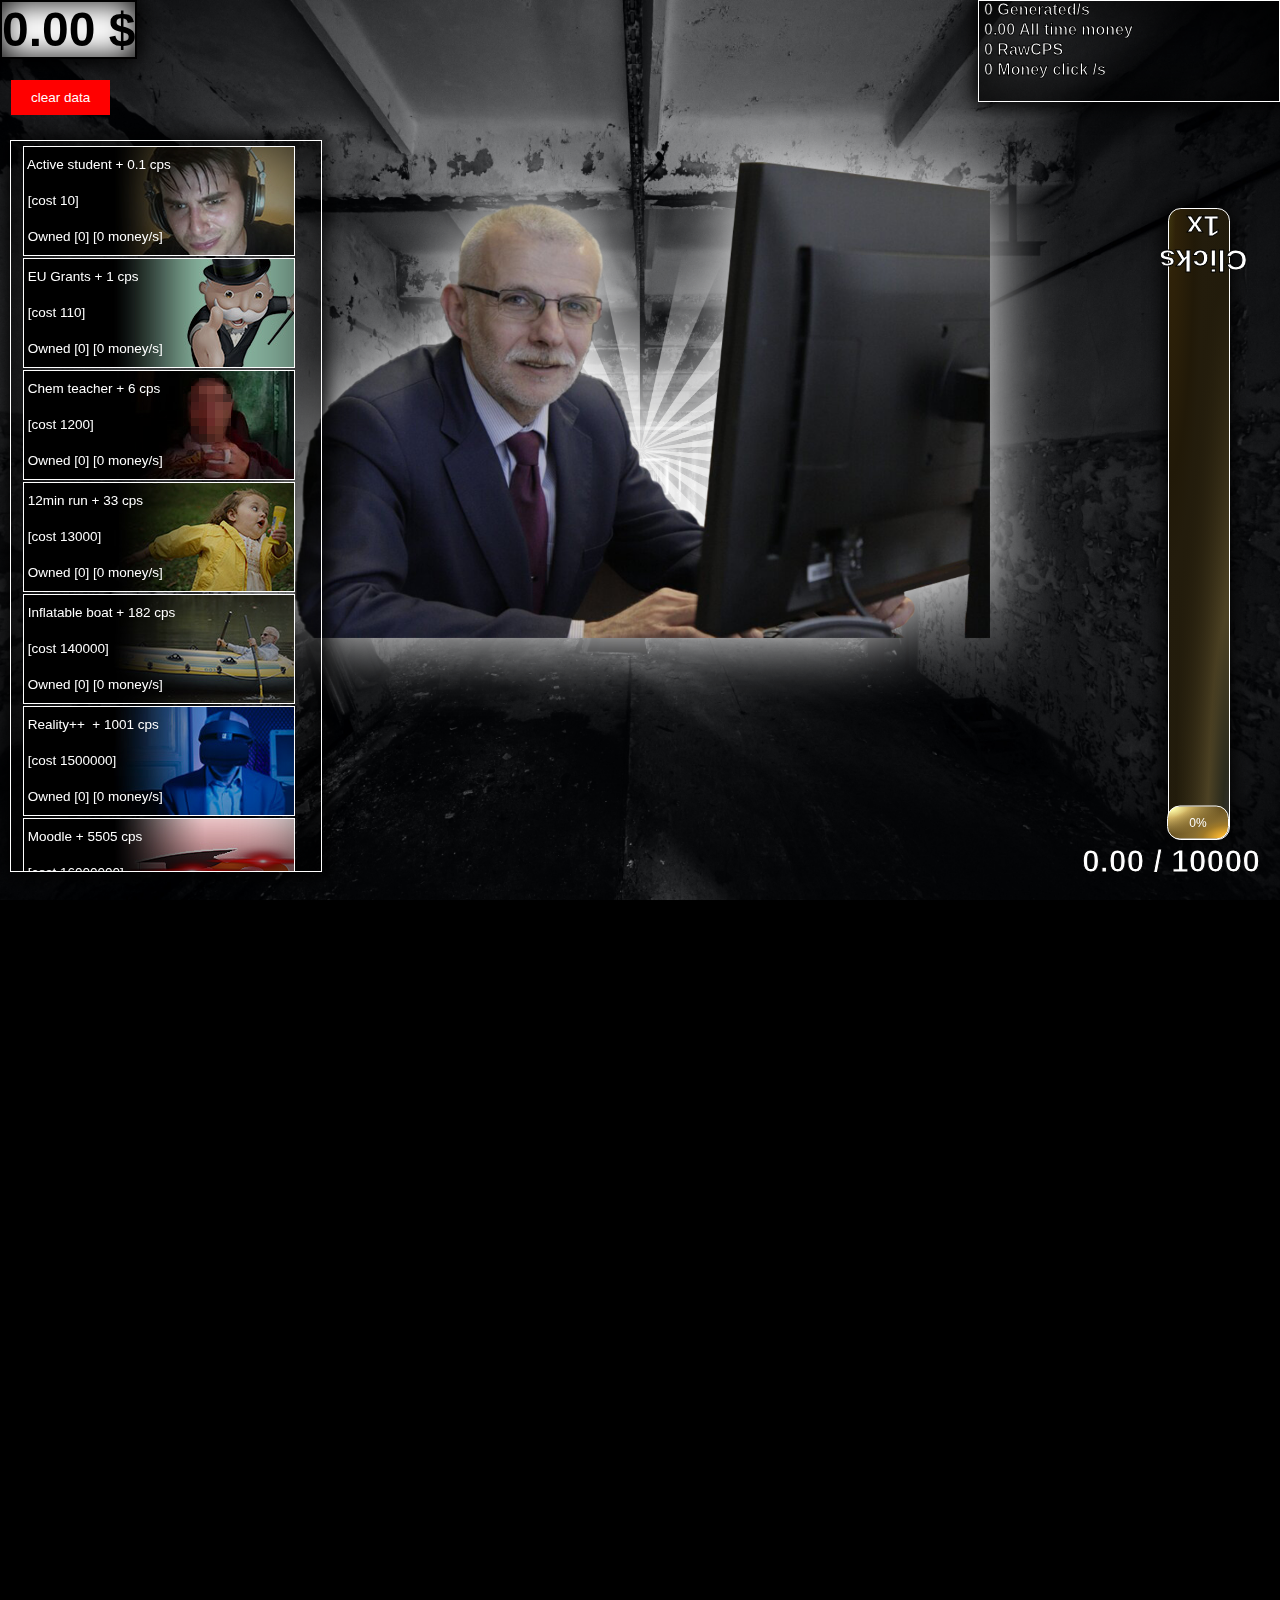
==== index.html @ a3f1c1ba "MPS" ====
<!--
WORKING DO NOT TOUCH!!!
Frix63
-->

<!DOCTYPE html>

<html lang="en">

<head>
    <meta charset="utf-8">
    <title>SábloClicker by Chris</title>
    <link rel="stylesheet" href="style.css">
</head>

<body style="background-color: black">
    <meta meta name="viewport" content="width=device-width, user-scalable=no" />

    <!-- Clickable button on the whole page -->
    <a href="#" id="Clickr" class="buttonStyle" onclick="tlacitko()">Click me</a>

    <!-- Sáblos -->
    <a href="#" class="errorMessage" onclick="clearData();">clear data</a>

    <!-- Money display in top left corner -->
    <div class="moneyText">
        <h1 id="moneyCounter"></h1>
    </div>

    <!-- Combo -->
    <div>
        <h1 id="combo">Combo</h1>
    </div>

    <!-- Stats -->
    <div class="InfoBox">
        <div class="CPSDisplay" color position>
            <h1 id="CPSTextDisplay">sabloSUS404</h1>
        </div>
        <div class="AllTimeMoney" color position>
            <h1 id="AllTimeMoneyID">sabloSUS404</h1>
        </div>
        <div class="RawCPS" color position>
            <h1 id="RawCPSID">sabloSUS404</h1>
        </div>
        <div class="MPSC" color position>
            <h1 id="MPS">sabloSUS404</h1>
        </div>
    </div>

    <!-- Sáblos -->
    <div>
        <img class="Rays2" src="Background/Rays.png" alt="rays2">
        <img class="Rays" src="Background/Rays.png" alt="rays">
        <img class="SDef" id="SImage" src="Sablos/sabloclick.png" alt="Sábloclick-default" unselectable="on">
    </div>

    <!-- Backgrounds -->
    <div>
        <img class="Basement" id="BackgroundIMG" src="Background/Basement.jpg" alt="Background-Basement" unselectable="on">
    </div>

    <!-- Prestige -->
    <div class="ATMBar" position>
        <div id="ATMBarID" class="ATMBarProgress">80%</div>
        <div class="prestigePower">
            <h1 id="PPDisplay">Prestige</h1>
        </div>
    </div>
    <div class="buttonText">
        <h1 id="PrestigeDisplay">Prestige</h1>
    </div>

    <!-- Upgrades -->
    <div class="upgradeBox">
        <img class="upgradeStyleB" src="UpgradeBgs/PrestigeStudents.jpg">
        <img class="upgradeStyleB2" src="UpgradeBgs/Subsidies.jpg">
        <img class="upgradeStyleB3" src="UpgradeBgs/ChemTeacher.jpg">
        <img class="upgradeStyleB4" src="UpgradeBgs/12min.jpg">
        <img class="upgradeStyleB5" src="UpgradeBgs/boat.jpg">
        <img class="upgradeStyleB6" src="UpgradeBgs/Reality.jpg">
        <img class="upgradeStyleB7" src="UpgradeBgs/Moodle.jpg">
        <a href="#" id="upgrade1" class="upgradeStyle" onclick="Upgrade()"></a>
        <a href="#" id="upgrade2" class="upgradeStyle2" onclick="Upgrade2()"></a>
        <a href="#" id="upgrade3" class="upgradeStyle3" onclick="Upgrade3()"></a>
        <a href="#" id="upgrade4" class="upgradeStyle4" onclick="Upgrade4()"></a>
        <a href="#" id="upgrade5" class="upgradeStyle5" onclick="Upgrade5()"></a>
        <a href="#" id="upgrade6" class="upgradeStyle6" onclick="Upgrade6()"></a>
        <a href="#" id="upgrade7" class="upgradeStyle7" onclick="Upgrade7()"></a>
    </div>


    <script src="javascript.js"></script>
</body>

</html>
---- style.css ----
/* 
WORKING DO NOT TOUCH!!!
Frix63
*/

@import "upgradeStyles.css";
@import "backgroundPictures.css";
@import "rays.css";
* {
    -webkit-user-drag: none;
    -khtml-user-drag: none;
    -moz-user-drag: none;
    -o-user-drag: none;
    margin: 0;
    padding: 0;
    font-family: Verdana, Geneva, Tahoma, sans-serif;
}

.moneyText {
    top: 0%;
    left: 0%;
    color: #000000;
    border: solid 2px #000000;
    box-shadow: inset 0 0 30px black, 0 0 20px 3px #000000;
    background-color: rgb(255, 255, 255);
    font-size: 24px;
    position: absolute;
    pointer-events: none;
}

.ComboText {
    color: white;
}

.buttonText {
    color: white;
    -webkit-text-stroke: 1px black;
    position: absolute;
    text-align: right;
    font-size: 5;
    margin: 50px 00px;
    right: 20px;
    bottom: -30px;
    z-index: 1;
    pointer-events: none;
}

.prestigePower {
    color: white;
    -webkit-text-stroke: 1px black;
    position: absolute;
    text-align: center;
    align-items: center;
    transform: 180deg;
    font-size: 15px;
    margin: 0% 0%;
    right: -10px;
    bottom: 0px;
    animation: txt 5s ease-out infinite normal;
}

@keyframes txt {
    0% {
        transform: rotate(-204deg);
    }
    25% {
        transform: rotate(-211deg);
    }
    50% {
        transform: rotate(-204deg);
    }
    75% {
        transform: rotate(-211deg);
    }
    100% {
        transform: rotate(-204deg);
    }
}

.buttonStyle {
    background-color: transparent;
    color: transparent;
    padding: 100%;
    position: absolute;
    text-align: center;
    text-decoration: none;
    display: inline-block;
    font-size: 100%;
    margin: 0 0;
    cursor: pointer;
}

.errorMessage {
    background-color: #ff0000;
    color: white;
    padding: 10px 20px;
    top: 80px;
    left: 11px;
    position: absolute;
    text-align: left;
    text-decoration: none;
    display: inline-block;
    font-size: 1.5vh;
    margin: 0 0;
    cursor: pointer;
    z-index: 5;
}

.CPSDisplay {
    margin-left: 5px;
    color: white;
    -webkit-text-stroke: 1px black;
    top: 0px;
    position: absolute;
    text-align: left;
    text-decoration: none;
    display: inline-block;
    font-size: 8px;
    pointer-events: none;
}

.AllTimeMoney {
    margin-left: 5px;
    color: white;
    -webkit-text-stroke: 1px black;
    top: 20px;
    position: absolute;
    text-align: left;
    text-decoration: none;
    display: inline-block;
    font-size: 8px;
    pointer-events: none;
}

.RawCPS {
    margin-left: 5px;
    color: white;
    -webkit-text-stroke: 1px black;
    top: 40px;
    position: absolute;
    text-align: left;
    text-decoration: none;
    display: inline-block;
    font-size: 8px;
    pointer-events: none;
}

.MPSC {
    margin-left: 5px;
    color: white;
    -webkit-text-stroke: 1px black;
    top: 60px;
    position: absolute;
    text-align: left;
    text-decoration: none;
    display: inline-block;
    font-size: 8px;
    pointer-events: none;
}

.ATMBar {
    position: absolute;
    align-items: center;
    justify-content: center;
    transform: rotate(180deg);
    right: 50px;
    bottom: 60px;
    height: 70vh;
    width: 60px;
    color: white;
    font-size: 12px;
    border: solid 1px white;
    border-radius: 1vw;
    box-shadow: 0 0 20px 3px #000000;
    background: radial-gradient(ellipse farthest-corner at right bottom, #3e350e 0%, #2f2209 8%, #211908 30%, #231c0c 40%, transparent 80%), radial-gradient(ellipse farthest-corner at left top, #2e2e2e 0%, #2b2b1d 8%, #4d4224 25%, #211b0b 62.5%, #20190b 100%);
    pointer-events: none;
}

.ATMBarProgress {
    position: absolute;
    align-items: center;
    justify-content: center;
    border: solid 1px white;
    transform: rotate(180deg);
    display: inline-flex;
    width: 60px;
    border-radius: 1vw;
    background: radial-gradient(ellipse farthest-corner at right bottom, #FEDB37 0%, #FDB931 8%, #9f7928 30%, #8A6E2F 40%, transparent 80%), radial-gradient(ellipse farthest-corner at left top, #FFFFFF 0%, #FFFFAC 8%, #D1B464 25%, #5d4a1f 62.5%, #5d4a1f 100%);
}

html,
body {
    margin: 0;
    height: 100%;
    overflow: hidden
}


/*  Upgrade box style */

.upgradeBox {
    min-width: 300px;
    max-width: 300px;
    top: 140px;
    left: 10px;
    border: solid 1px white;
    position: absolute;
    padding: 5px;
    font: 1.2vw/36px sans-serif;
    height: 80vh;
    overflow-y: scroll;
    box-shadow: inset 0 0 80px black, 0 0 20px 3px #000000;
}


/* Scrollbar styles */

::-webkit-scrollbar {
    width: 13px;
}

::-webkit-scrollbar-track {
    background: none;
    border-radius: 0px;
    border: solid 1px #000000;
}

::-webkit-scrollbar-thumb {
    border-radius: 0px;
    background: radial-gradient(circle, rgb(156, 156, 156) 0%, rgb(189, 189, 189) 50%, rgb(114, 114, 114) 100%);
    box-shadow: inset 0 0 5px black;
    border: solid 1px white;
}

::-webkit-scrollbar-thumb:hover {
    background: radial-gradient(circle, rgb(132, 132, 132) 0%, rgb(165, 165, 165) 50%, rgb(90, 90, 90) 100%);
    box-shadow: inset 0 0 5px black;
    border: solid 1px white;
}

.Rays {
    position: absolute;
    top: 25%;
    left: 25%;
    height: 50vh;
    width: 50vw;
    z-index: -1;
    opacity: .15;
    transform: scale(20%), translateY(-50%);
    animation: rayspin 50s linear infinite;
}

@keyframes rayspin {
    from {
        -webkit-transform: rotate(0deg);
    }
    to {
        -webkit-transform: rotate(360deg);
    }
}

.Rays2 {
    position: absolute;
    top: 25%;
    left: 25%;
    height: 50vh;
    width: 50vw;
    z-index: -1;
    opacity: .8;
    transform: scale(20%), translateY(-50%);
    animation: rayspin2 50s linear infinite;
}

@keyframes rayspin2 {
    from {
        -webkit-transform: rotate(360deg);
    }
    to {
        -webkit-transform: rotate(0deg);
    }
}

.InfoBox {
    position: absolute;
    right: 0%;
    height: 100px;
    width: 300px;
    box-shadow: inset 0 0 80px black, 0 0 20px 3px #000000;
    border: solid 1px white;
}
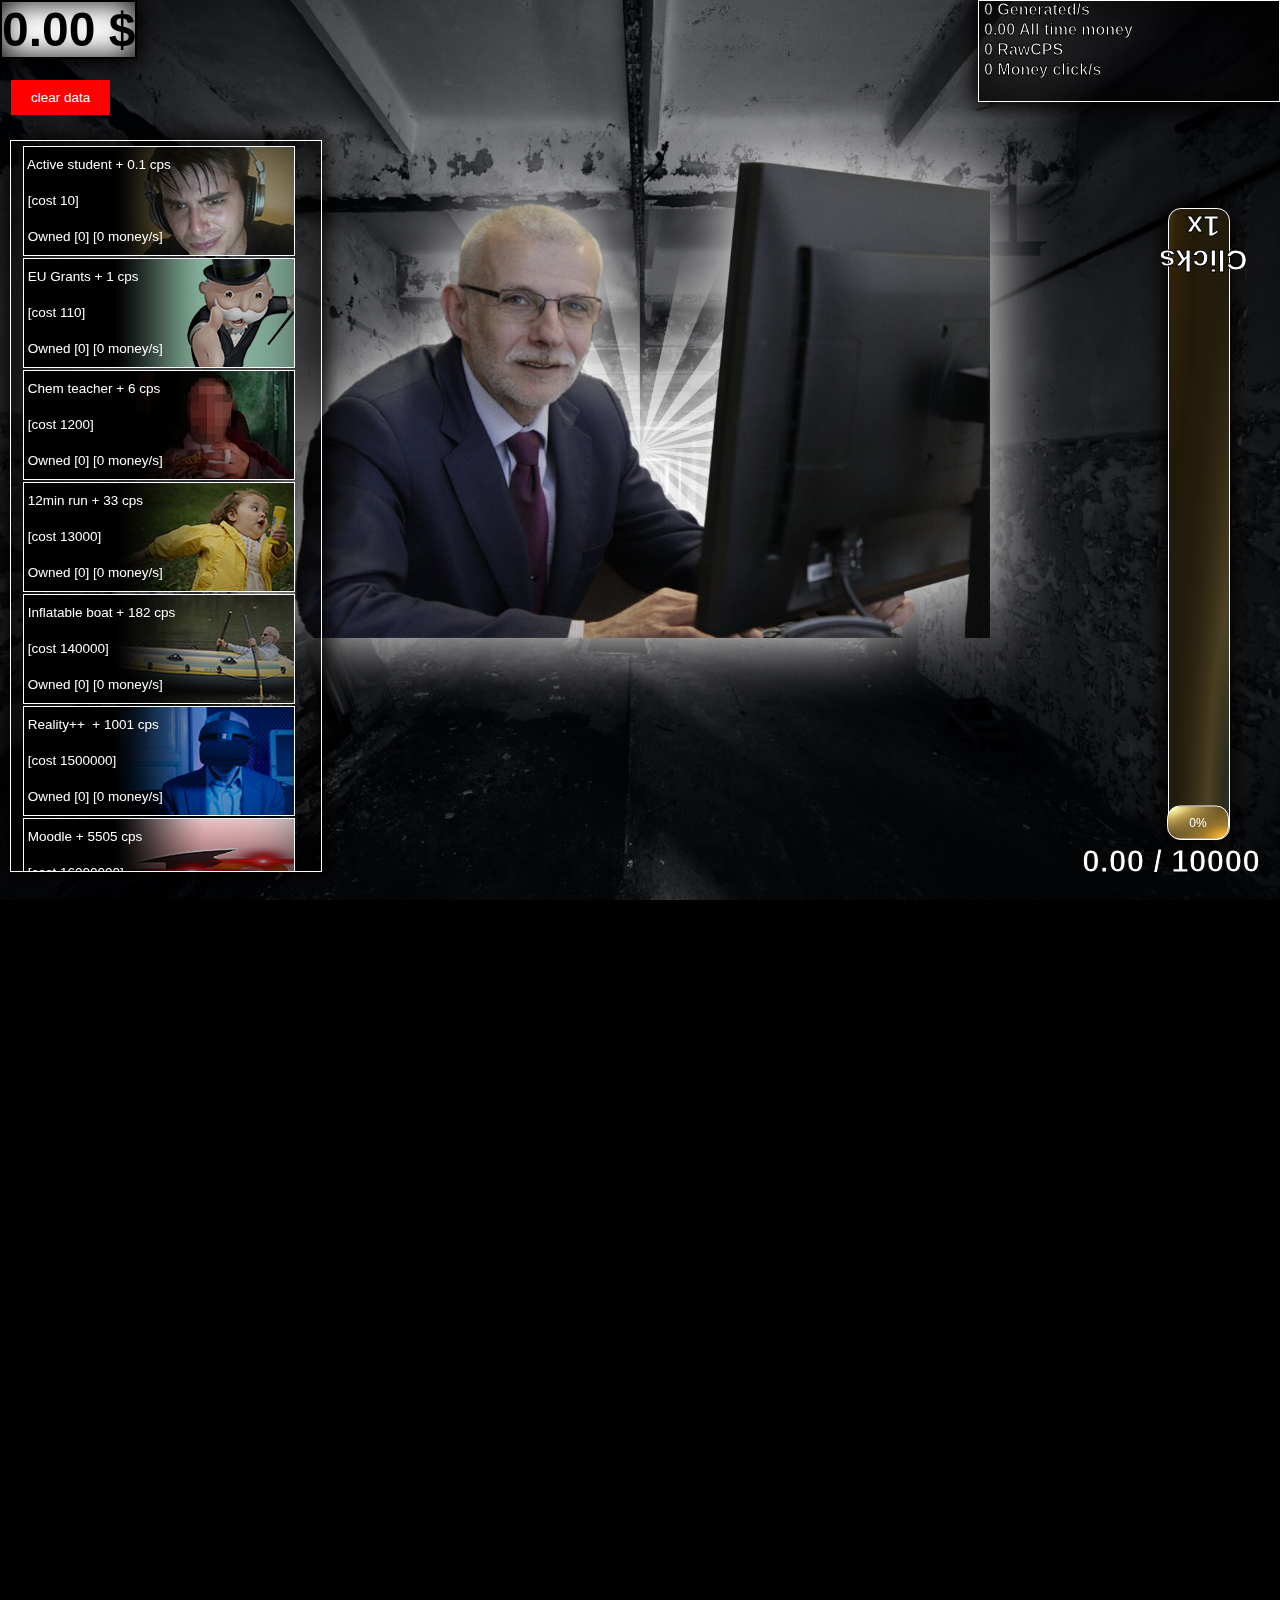
==== commit 7835fcdf: "Anticheat rework" ====
--- a/index.html
+++ b/index.html
@@ -17,7 +17,7 @@
     <meta meta name="viewport" content="width=device-width, user-scalable=no" />
 
     <!-- Clickable button on the whole page -->
-    <a href="#" id="Clickr" class="buttonStyle" onclick="tlacitko()">Click me</a>
+    <a href="#" onmouseleave="anticheatleave()" onmousemove="anticheatmove()" id="Clickr" class="buttonStyle" onclick="tlacitko()">Click me</a>
 
     <!-- Sáblos -->
     <a href="#" class="errorMessage" onclick="clearData();">clear data</a>
--- a/style.css
+++ b/style.css
@@ -56,7 +56,7 @@
     margin: 0% 0%;
     right: -10px;
     bottom: 0px;
-    animation: txt 5s ease-out infinite normal;
+    animation: txt 5s ease-in-out infinite normal;
 }
 
 @keyframes txt {
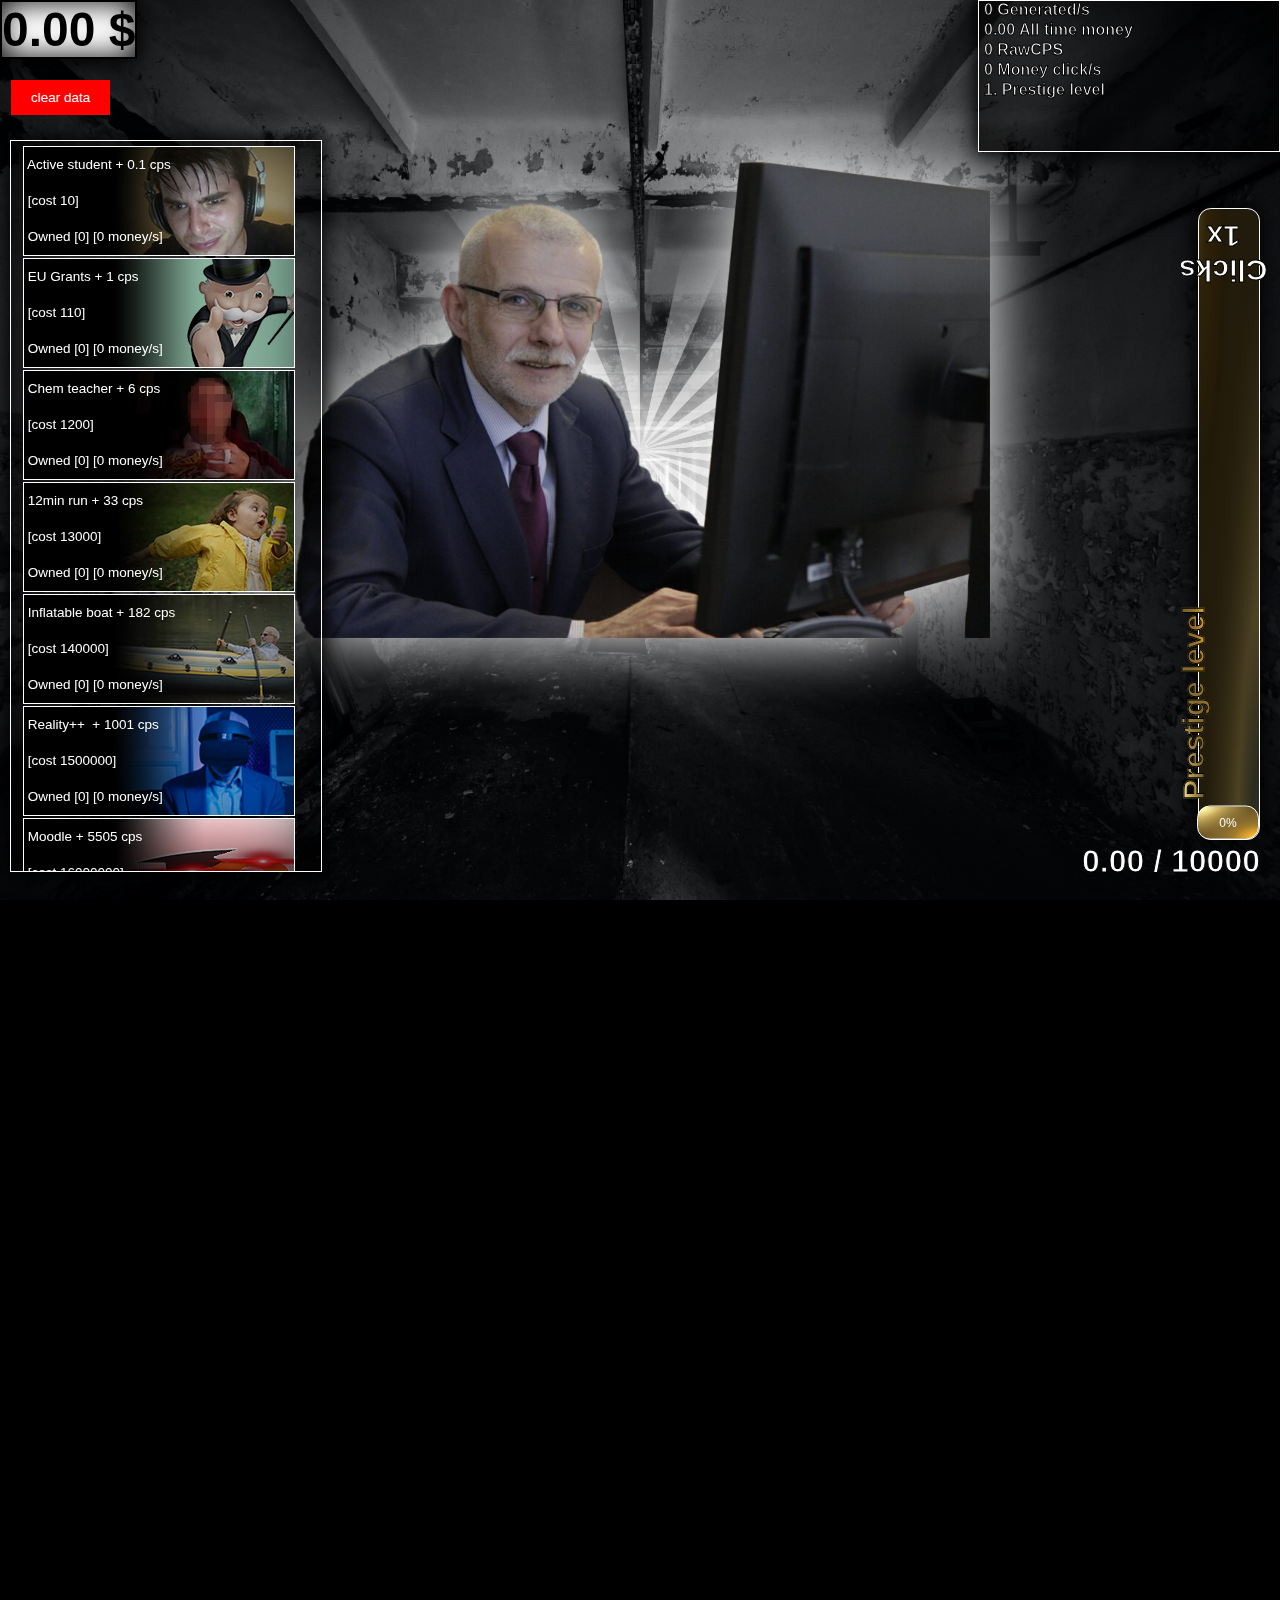
==== commit 8f71e42b: "After two weeks of constant procrastination i added prestige level text" ====
--- a/index.html
+++ b/index.html
@@ -46,6 +46,9 @@
         <div class="MPSC" color position>
             <h1 id="MPS">sabloSUS404</h1>
         </div>
+        <div class="PStyle" color position>
+            <h1 id="PrestigeScoreDisplay">sabloSUS404</h1>
+        </div>
     </div>
 
     <!-- Sáblos -->
@@ -61,6 +64,9 @@
     </div>
 
     <!-- Prestige -->
+    <div class="PrestigeL">
+        <h1>Prestige level</h1>
+    </div>
     <div class="ATMBar" position>
         <div id="ATMBarID" class="ATMBarProgress">80%</div>
         <div class="prestigePower">
--- a/style.css
+++ b/style.css
@@ -54,9 +54,28 @@
     transform: 180deg;
     font-size: 15px;
     margin: 0% 0%;
+    right: -20px;
+    bottom: 10px;
+    animation: txt 5s ease-in-out infinite normal;
+}
+
+.PrestigeL {
+    color: white;
+    -webkit-text-stroke: 1px black;
+    position: absolute;
+    text-align: center;
+    align-items: center;
+    transform: rotate(270deg);
+    font-size: 15px;
+    margin: 0% 0%;
+    z-index: 3;
     right: -10px;
-    bottom: 0px;
-    animation: txt 5s ease-in-out infinite normal;
+    bottom: 180px;
+    background: radial-gradient(ellipse farthest-corner at right bottom, #FEDB37 0%, #FDB931 8%, #9f7928 30%, #8A6E2F 40%, transparent 80%), radial-gradient(ellipse farthest-corner at left top, #FFFFFF 0%, #FFFFAC 8%, #D1B464 25%, #5d4a1f 62.5%, #5d4a1f 100%);
+    -webkit-background-clip: text;
+    -moz-background-clip: text;
+    -webkit-text-fill-color: transparent;
+    -moz-text-fill-color: transparent;
 }
 
 @keyframes txt {
@@ -158,12 +177,25 @@
     pointer-events: none;
 }
 
+.PStyle {
+    margin-left: 5px;
+    color: white;
+    -webkit-text-stroke: 1px black;
+    top: 80px;
+    position: absolute;
+    text-align: left;
+    text-decoration: none;
+    display: inline-block;
+    font-size: 8px;
+    pointer-events: none;
+}
+
 .ATMBar {
     position: absolute;
     align-items: center;
     justify-content: center;
     transform: rotate(180deg);
-    right: 50px;
+    right: 20px;
     bottom: 60px;
     height: 70vh;
     width: 60px;
@@ -283,7 +315,7 @@
 .InfoBox {
     position: absolute;
     right: 0%;
-    height: 100px;
+    height: 150px;
     width: 300px;
     box-shadow: inset 0 0 80px black, 0 0 20px 3px #000000;
     border: solid 1px white;
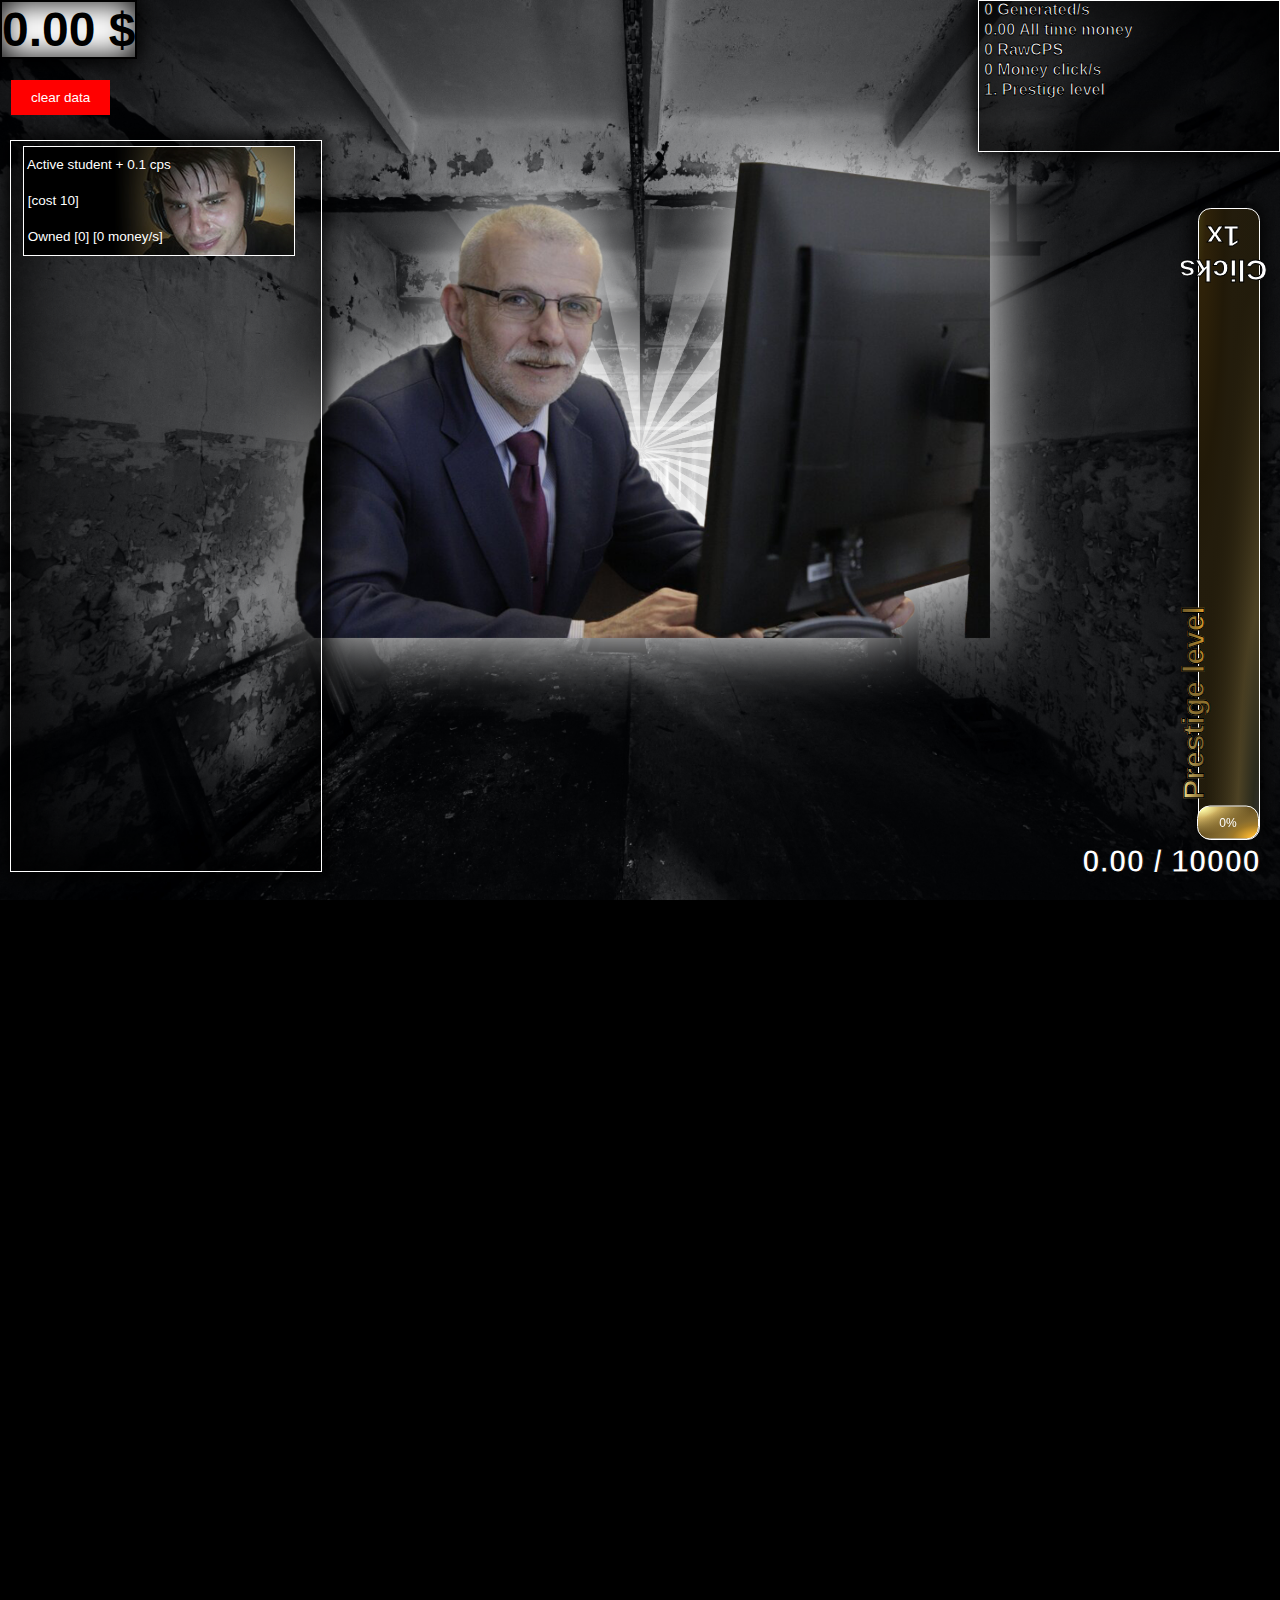
==== commit d8186fab: "Progression" ====
--- a/index.html
+++ b/index.html
@@ -80,12 +80,12 @@
     <!-- Upgrades -->
     <div class="upgradeBox">
         <img class="upgradeStyleB" src="UpgradeBgs/PrestigeStudents.jpg">
-        <img class="upgradeStyleB2" src="UpgradeBgs/Subsidies.jpg">
-        <img class="upgradeStyleB3" src="UpgradeBgs/ChemTeacher.jpg">
-        <img class="upgradeStyleB4" src="UpgradeBgs/12min.jpg">
-        <img class="upgradeStyleB5" src="UpgradeBgs/boat.jpg">
-        <img class="upgradeStyleB6" src="UpgradeBgs/Reality.jpg">
-        <img class="upgradeStyleB7" src="UpgradeBgs/Moodle.jpg">
+        <img id="UB2" class="upgradeStyleB2" src="UpgradeBgs/Subsidies.jpg">
+        <img id="UB3" class="upgradeStyleB3" src="UpgradeBgs/ChemTeacher.jpg">
+        <img id="UB4" class="upgradeStyleB4" src="UpgradeBgs/12min.jpg">
+        <img id="UB5" class="upgradeStyleB5" src="UpgradeBgs/boat.jpg">
+        <img id="UB6" class="upgradeStyleB6" src="UpgradeBgs/Reality.jpg">
+        <img id="UB7" class="upgradeStyleB7" src="UpgradeBgs/Moodle.jpg">
         <a href="#" id="upgrade1" class="upgradeStyle" onclick="Upgrade()"></a>
         <a href="#" id="upgrade2" class="upgradeStyle2" onclick="Upgrade2()"></a>
         <a href="#" id="upgrade3" class="upgradeStyle3" onclick="Upgrade3()"></a>
--- a/style.css
+++ b/style.css
@@ -5,7 +5,6 @@
 
 @import "upgradeStyles.css";
 @import "backgroundPictures.css";
-@import "rays.css";
 * {
     -webkit-user-drag: none;
     -khtml-user-drag: none;
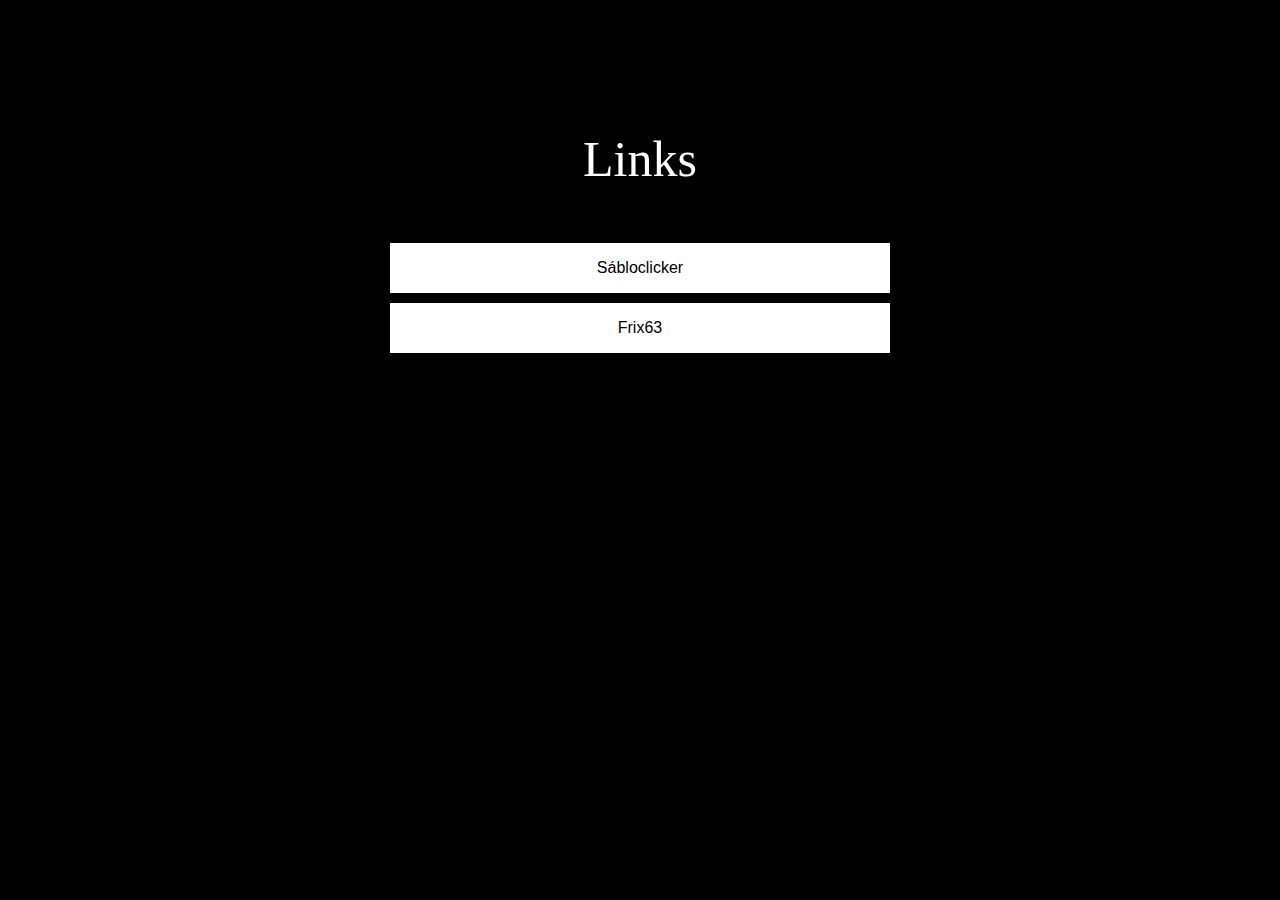
==== commit 1a21da92: "Added links" ====
--- a/index.html
+++ b/index.html
@@ -1,102 +1,34 @@
-<!--
-WORKING DO NOT TOUCH!!!
-Frix63
--->
-
 <!DOCTYPE html>
-
 <html lang="en">
 
 <head>
-    <meta charset="utf-8">
-    <title>SábloClicker by Chris</title>
-    <link rel="stylesheet" href="style.css">
+    <meta charset="UTF-8">
+    <meta name="viewport" content="width=device-width, initial-scale=1.0">
+    <meta http-equiv="X-UA-Compatible" content="ie=edge">
+    <title>My Website</title>
+    <link rel="stylesheet" href="./style.css">
 </head>
 
-<body style="background-color: black">
-    <meta meta name="viewport" content="width=device-width, user-scalable=no" />
-
-    <!-- Clickable button on the whole page -->
-    <a href="#" onmouseleave="anticheatleave()" onmousemove="anticheatmove()" id="Clickr" class="buttonStyle" onclick="tlacitko()">Click me</a>
-
-    <!-- Sáblos -->
-    <a href="#" class="errorMessage" onclick="clearData();">clear data</a>
-
-    <!-- Money display in top left corner -->
-    <div class="moneyText">
-        <h1 id="moneyCounter"></h1>
-    </div>
-
-    <!-- Combo -->
-    <div>
-        <h1 id="combo">Combo</h1>
-    </div>
-
-    <!-- Stats -->
-    <div class="InfoBox">
-        <div class="CPSDisplay" color position>
-            <h1 id="CPSTextDisplay">sabloSUS404</h1>
+<body>
+    <main>
+        <h1>Welcome to My Website</h1>
+        <div class="buttons">
+            <p style="color: White; font-size: 50px">
+                Links
+            </p>
+            <a href="sabloclicker/index.html">
+                <button class="button">
+                    Sábloclicker
+                </button>
+            </a>
+            <a href="frix63/index.html">
+                <button class="button">
+                    Frix63
+                </button>
+            </a>
         </div>
-        <div class="AllTimeMoney" color position>
-            <h1 id="AllTimeMoneyID">sabloSUS404</h1>
-        </div>
-        <div class="RawCPS" color position>
-            <h1 id="RawCPSID">sabloSUS404</h1>
-        </div>
-        <div class="MPSC" color position>
-            <h1 id="MPS">sabloSUS404</h1>
-        </div>
-        <div class="PStyle" color position>
-            <h1 id="PrestigeScoreDisplay">sabloSUS404</h1>
-        </div>
-    </div>
-
-    <!-- Sáblos -->
-    <div>
-        <img class="Rays2" src="Background/Rays.png" alt="rays2">
-        <img class="Rays" src="Background/Rays.png" alt="rays">
-        <img class="SDef" id="SImage" src="Sablos/sabloclick.png" alt="Sábloclick-default" unselectable="on">
-    </div>
-
-    <!-- Backgrounds -->
-    <div>
-        <img class="Basement" id="BackgroundIMG" src="Background/Basement.jpg" alt="Background-Basement" unselectable="on">
-    </div>
-
-    <!-- Prestige -->
-    <div class="PrestigeL">
-        <h1>Prestige level</h1>
-    </div>
-    <div class="ATMBar" position>
-        <div id="ATMBarID" class="ATMBarProgress">80%</div>
-        <div class="prestigePower">
-            <h1 id="PPDisplay">Prestige</h1>
-        </div>
-    </div>
-    <div class="buttonText">
-        <h1 id="PrestigeDisplay">Prestige</h1>
-    </div>
-
-    <!-- Upgrades -->
-    <div class="upgradeBox">
-        <img class="upgradeStyleB" src="UpgradeBgs/PrestigeStudents.jpg">
-        <img id="UB2" class="upgradeStyleB2" src="UpgradeBgs/Subsidies.jpg">
-        <img id="UB3" class="upgradeStyleB3" src="UpgradeBgs/ChemTeacher.jpg">
-        <img id="UB4" class="upgradeStyleB4" src="UpgradeBgs/12min.jpg">
-        <img id="UB5" class="upgradeStyleB5" src="UpgradeBgs/boat.jpg">
-        <img id="UB6" class="upgradeStyleB6" src="UpgradeBgs/Reality.jpg">
-        <img id="UB7" class="upgradeStyleB7" src="UpgradeBgs/Moodle.jpg">
-        <a href="#" id="upgrade1" class="upgradeStyle" onclick="Upgrade()"></a>
-        <a href="#" id="upgrade2" class="upgradeStyle2" onclick="Upgrade2()"></a>
-        <a href="#" id="upgrade3" class="upgradeStyle3" onclick="Upgrade3()"></a>
-        <a href="#" id="upgrade4" class="upgradeStyle4" onclick="Upgrade4()"></a>
-        <a href="#" id="upgrade5" class="upgradeStyle5" onclick="Upgrade5()"></a>
-        <a href="#" id="upgrade6" class="upgradeStyle6" onclick="Upgrade6()"></a>
-        <a href="#" id="upgrade7" class="upgradeStyle7" onclick="Upgrade7()"></a>
-    </div>
-
-
-    <script src="javascript.js"></script>
+    </main>
+    <script src="index.js"></script>
 </body>
 
 </html>--- a/style.css
+++ b/style.css
@@ -1,321 +1,25 @@
-/* 
-WORKING DO NOT TOUCH!!!
-Frix63
-*/
-
-@import "upgradeStyles.css";
-@import "backgroundPictures.css";
-* {
-    -webkit-user-drag: none;
-    -khtml-user-drag: none;
-    -moz-user-drag: none;
-    -o-user-drag: none;
-    margin: 0;
-    padding: 0;
-    font-family: Verdana, Geneva, Tahoma, sans-serif;
-}
-
-.moneyText {
-    top: 0%;
-    left: 0%;
-    color: #000000;
-    border: solid 2px #000000;
-    box-shadow: inset 0 0 30px black, 0 0 20px 3px #000000;
-    background-color: rgb(255, 255, 255);
-    font-size: 24px;
-    position: absolute;
-    pointer-events: none;
-}
-
-.ComboText {
-    color: white;
-}
-
-.buttonText {
-    color: white;
-    -webkit-text-stroke: 1px black;
-    position: absolute;
-    text-align: right;
-    font-size: 5;
-    margin: 50px 00px;
-    right: 20px;
-    bottom: -30px;
-    z-index: 1;
-    pointer-events: none;
-}
-
-.prestigePower {
-    color: white;
-    -webkit-text-stroke: 1px black;
-    position: absolute;
-    text-align: center;
-    align-items: center;
-    transform: 180deg;
-    font-size: 15px;
-    margin: 0% 0%;
-    right: -20px;
-    bottom: 10px;
-    animation: txt 5s ease-in-out infinite normal;
-}
-
-.PrestigeL {
-    color: white;
-    -webkit-text-stroke: 1px black;
-    position: absolute;
-    text-align: center;
-    align-items: center;
-    transform: rotate(270deg);
-    font-size: 15px;
-    margin: 0% 0%;
-    z-index: 3;
-    right: -10px;
-    bottom: 180px;
-    background: radial-gradient(ellipse farthest-corner at right bottom, #FEDB37 0%, #FDB931 8%, #9f7928 30%, #8A6E2F 40%, transparent 80%), radial-gradient(ellipse farthest-corner at left top, #FFFFFF 0%, #FFFFAC 8%, #D1B464 25%, #5d4a1f 62.5%, #5d4a1f 100%);
-    -webkit-background-clip: text;
-    -moz-background-clip: text;
-    -webkit-text-fill-color: transparent;
-    -moz-text-fill-color: transparent;
-}
-
-@keyframes txt {
-    0% {
-        transform: rotate(-204deg);
-    }
-    25% {
-        transform: rotate(-211deg);
-    }
-    50% {
-        transform: rotate(-204deg);
-    }
-    75% {
-        transform: rotate(-211deg);
-    }
-    100% {
-        transform: rotate(-204deg);
-    }
-}
-
-.buttonStyle {
-    background-color: transparent;
-    color: transparent;
-    padding: 100%;
-    position: absolute;
-    text-align: center;
-    text-decoration: none;
-    display: inline-block;
-    font-size: 100%;
-    margin: 0 0;
-    cursor: pointer;
-}
-
-.errorMessage {
-    background-color: #ff0000;
-    color: white;
-    padding: 10px 20px;
-    top: 80px;
-    left: 11px;
-    position: absolute;
-    text-align: left;
-    text-decoration: none;
-    display: inline-block;
-    font-size: 1.5vh;
-    margin: 0 0;
-    cursor: pointer;
-    z-index: 5;
-}
-
-.CPSDisplay {
-    margin-left: 5px;
-    color: white;
-    -webkit-text-stroke: 1px black;
-    top: 0px;
-    position: absolute;
-    text-align: left;
-    text-decoration: none;
-    display: inline-block;
-    font-size: 8px;
-    pointer-events: none;
-}
-
-.AllTimeMoney {
-    margin-left: 5px;
-    color: white;
-    -webkit-text-stroke: 1px black;
-    top: 20px;
-    position: absolute;
-    text-align: left;
-    text-decoration: none;
-    display: inline-block;
-    font-size: 8px;
-    pointer-events: none;
-}
-
-.RawCPS {
-    margin-left: 5px;
-    color: white;
-    -webkit-text-stroke: 1px black;
-    top: 40px;
-    position: absolute;
-    text-align: left;
-    text-decoration: none;
-    display: inline-block;
-    font-size: 8px;
-    pointer-events: none;
-}
-
-.MPSC {
-    margin-left: 5px;
-    color: white;
-    -webkit-text-stroke: 1px black;
-    top: 60px;
-    position: absolute;
-    text-align: left;
-    text-decoration: none;
-    display: inline-block;
-    font-size: 8px;
-    pointer-events: none;
-}
-
-.PStyle {
-    margin-left: 5px;
-    color: white;
-    -webkit-text-stroke: 1px black;
-    top: 80px;
-    position: absolute;
-    text-align: left;
-    text-decoration: none;
-    display: inline-block;
-    font-size: 8px;
-    pointer-events: none;
-}
-
-.ATMBar {
-    position: absolute;
-    align-items: center;
-    justify-content: center;
-    transform: rotate(180deg);
-    right: 20px;
-    bottom: 60px;
-    height: 70vh;
-    width: 60px;
-    color: white;
-    font-size: 12px;
-    border: solid 1px white;
-    border-radius: 1vw;
-    box-shadow: 0 0 20px 3px #000000;
-    background: radial-gradient(ellipse farthest-corner at right bottom, #3e350e 0%, #2f2209 8%, #211908 30%, #231c0c 40%, transparent 80%), radial-gradient(ellipse farthest-corner at left top, #2e2e2e 0%, #2b2b1d 8%, #4d4224 25%, #211b0b 62.5%, #20190b 100%);
-    pointer-events: none;
-}
-
-.ATMBarProgress {
-    position: absolute;
-    align-items: center;
-    justify-content: center;
-    border: solid 1px white;
-    transform: rotate(180deg);
-    display: inline-flex;
-    width: 60px;
-    border-radius: 1vw;
-    background: radial-gradient(ellipse farthest-corner at right bottom, #FEDB37 0%, #FDB931 8%, #9f7928 30%, #8A6E2F 40%, transparent 80%), radial-gradient(ellipse farthest-corner at left top, #FFFFFF 0%, #FFFFAC 8%, #D1B464 25%, #5d4a1f 62.5%, #5d4a1f 100%);
-}
-
-html,
-body {
-    margin: 0;
-    height: 100%;
-    overflow: hidden
-}
-
-
-/*  Upgrade box style */
-
-.upgradeBox {
-    min-width: 300px;
-    max-width: 300px;
-    top: 140px;
-    left: 10px;
-    border: solid 1px white;
-    position: absolute;
-    padding: 5px;
-    font: 1.2vw/36px sans-serif;
-    height: 80vh;
-    overflow-y: scroll;
-    box-shadow: inset 0 0 80px black, 0 0 20px 3px #000000;
-}
-
-
-/* Scrollbar styles */
-
-::-webkit-scrollbar {
-    width: 13px;
-}
-
-::-webkit-scrollbar-track {
-    background: none;
-    border-radius: 0px;
-    border: solid 1px #000000;
-}
-
-::-webkit-scrollbar-thumb {
-    border-radius: 0px;
-    background: radial-gradient(circle, rgb(156, 156, 156) 0%, rgb(189, 189, 189) 50%, rgb(114, 114, 114) 100%);
-    box-shadow: inset 0 0 5px black;
-    border: solid 1px white;
-}
-
-::-webkit-scrollbar-thumb:hover {
-    background: radial-gradient(circle, rgb(132, 132, 132) 0%, rgb(165, 165, 165) 50%, rgb(90, 90, 90) 100%);
-    box-shadow: inset 0 0 5px black;
-    border: solid 1px white;
-}
-
-.Rays {
-    position: absolute;
-    top: 25%;
-    left: 25%;
-    height: 50vh;
-    width: 50vw;
-    z-index: -1;
-    opacity: .15;
-    transform: scale(20%), translateY(-50%);
-    animation: rayspin 50s linear infinite;
-}
-
-@keyframes rayspin {
-    from {
-        -webkit-transform: rotate(0deg);
-    }
-    to {
-        -webkit-transform: rotate(360deg);
-    }
-}
-
-.Rays2 {
-    position: absolute;
-    top: 25%;
-    left: 25%;
-    height: 50vh;
-    width: 50vw;
-    z-index: -1;
-    opacity: .8;
-    transform: scale(20%), translateY(-50%);
-    animation: rayspin2 50s linear infinite;
-}
-
-@keyframes rayspin2 {
-    from {
-        -webkit-transform: rotate(360deg);
-    }
-    to {
-        -webkit-transform: rotate(0deg);
-    }
-}
-
-.InfoBox {
-    position: absolute;
-    right: 0%;
-    height: 150px;
-    width: 300px;
-    box-shadow: inset 0 0 80px black, 0 0 20px 3px #000000;
-    border: solid 1px white;
-}+ body {
+     background-color: black;
+ }
+ 
+ .buttons {
+     width: auto;
+     height: auto;
+     display: flex;
+     align-items: center;
+     justify-content: center;
+     flex-direction: column;
+ }
+ 
+ .button {
+     margin: 5px 5px;
+     background-color: white;
+     color: black;
+     border: none;
+     height: 50px;
+     width: 500px;
+     text-align: center;
+     text-decoration: none;
+     display: inline-block;
+     font-size: 16px;
+ }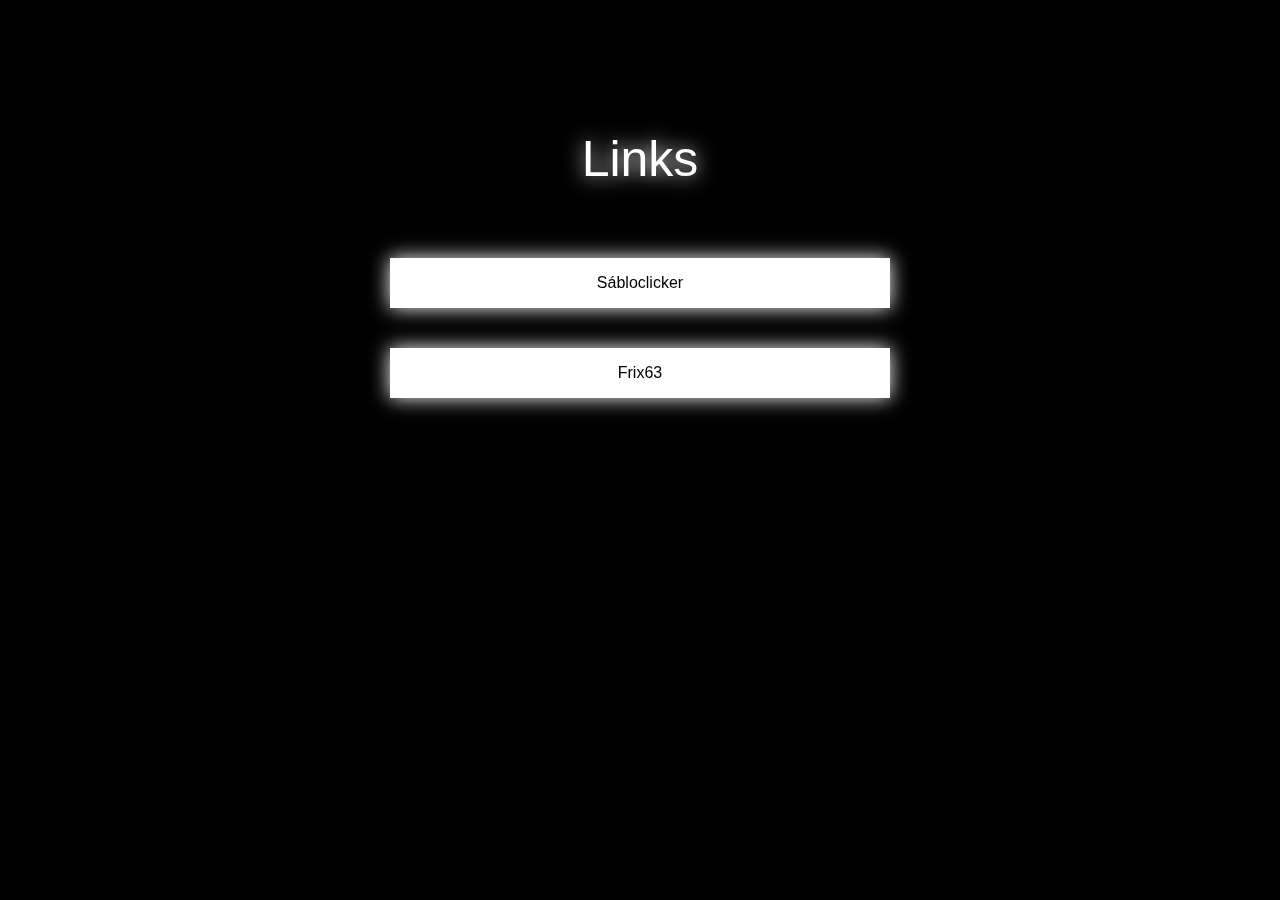
==== commit b9907320: "..." ====
--- a/index.html
+++ b/index.html
@@ -2,6 +2,9 @@
 <html lang="en">
 
 <head>
+    <link rel="preconnect" href="https://fonts.googleapis.com">
+    <link rel="preconnect" href="https://fonts.gstatic.com" crossorigin>
+    <link href="https://fonts.googleapis.com/css2?family=Roboto:wght@500&display=swap">
     <meta charset="UTF-8">
     <meta name="viewport" content="width=device-width, initial-scale=1.0">
     <meta http-equiv="X-UA-Compatible" content="ie=edge">
--- a/style.css
+++ b/style.css
@@ -1,25 +1,30 @@
- body {
-     background-color: black;
- }
- 
- .buttons {
-     width: auto;
-     height: auto;
-     display: flex;
-     align-items: center;
-     justify-content: center;
-     flex-direction: column;
- }
- 
- .button {
-     margin: 5px 5px;
-     background-color: white;
-     color: black;
-     border: none;
-     height: 50px;
-     width: 500px;
-     text-align: center;
-     text-decoration: none;
-     display: inline-block;
-     font-size: 16px;
- }+* {
+    font-family: 'Roboto', sans-serif;
+}
+
+body {
+    background-color: black;
+}
+
+.buttons {
+    filter: drop-shadow(0px 0px 10px white);
+    width: auto;
+    height: auto;
+    display: flex;
+    align-items: center;
+    justify-content: center;
+    flex-direction: column;
+}
+
+.button {
+    margin: 20px 10px;
+    background-color: white;
+    color: black;
+    border: none;
+    height: 50px;
+    width: 500px;
+    text-align: center;
+    text-decoration: none;
+    display: inline-block;
+    font-size: 16px;
+}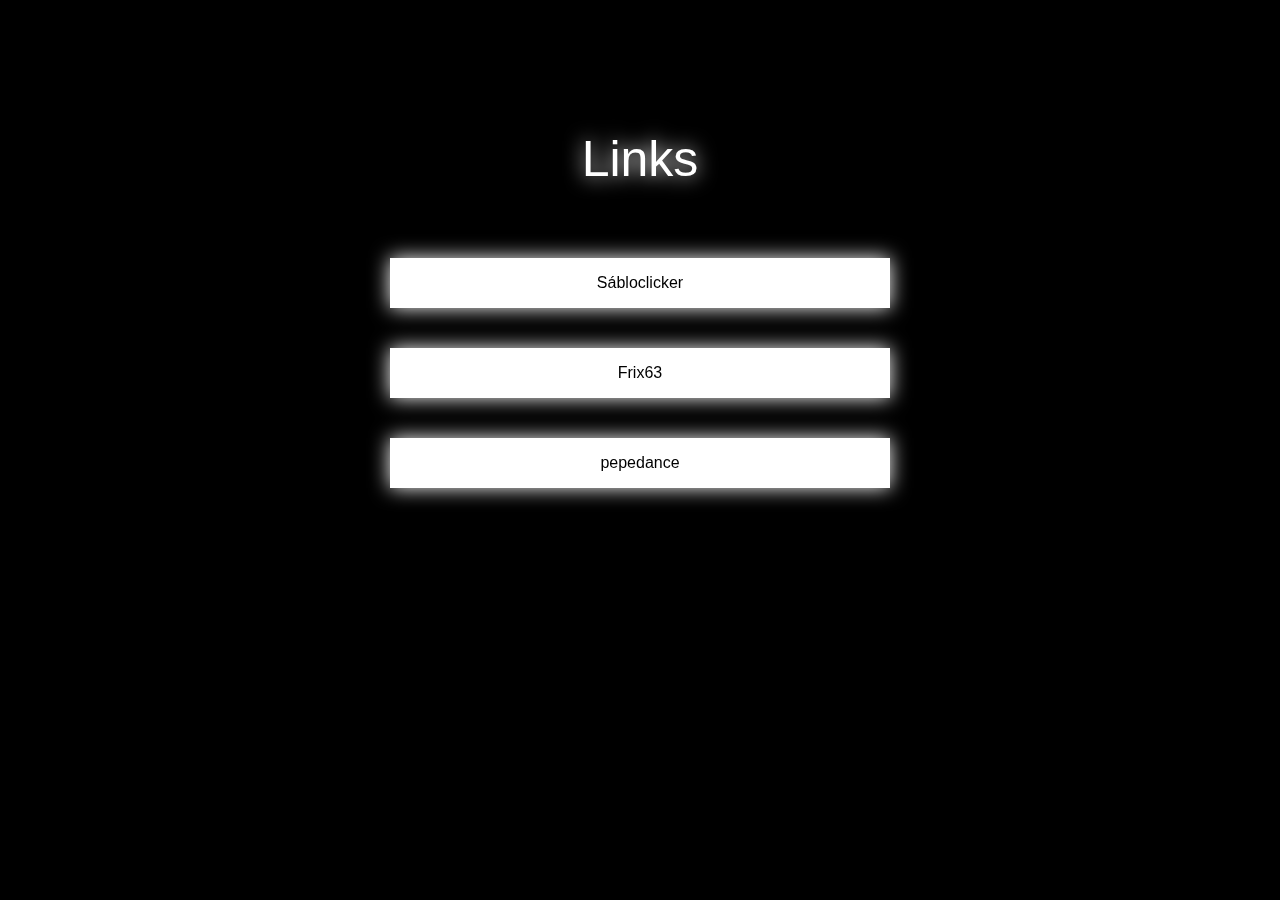
==== commit 3916b4d0: "pepedance included" ====
--- a/index.html
+++ b/index.html
@@ -29,6 +29,11 @@
                     Frix63
                 </button>
             </a>
+            <a href="Pepedance/index.html">
+                <button class="button">
+                    pepedance
+                </button>
+            </a>
         </div>
     </main>
     <script src="index.js"></script>
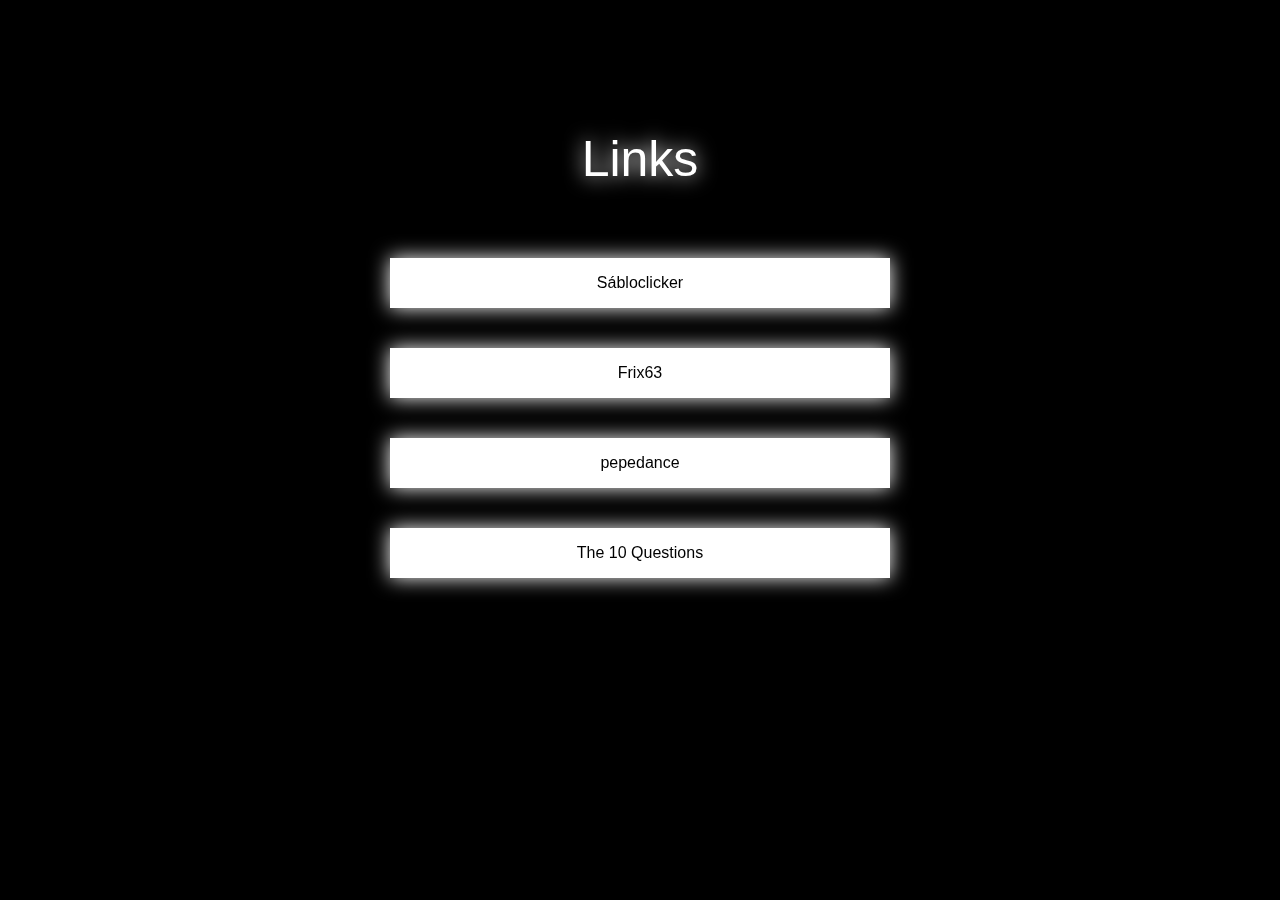
==== commit f8554ffd: "the 10 questions added" ====
--- a/index.html
+++ b/index.html
@@ -34,6 +34,11 @@
                     pepedance
                 </button>
             </a>
+            <a href="The10Questions/index.html">
+                <button class="button">
+                    The 10 Questions
+                </button>
+            </a>
         </div>
     </main>
     <script src="index.js"></script>
